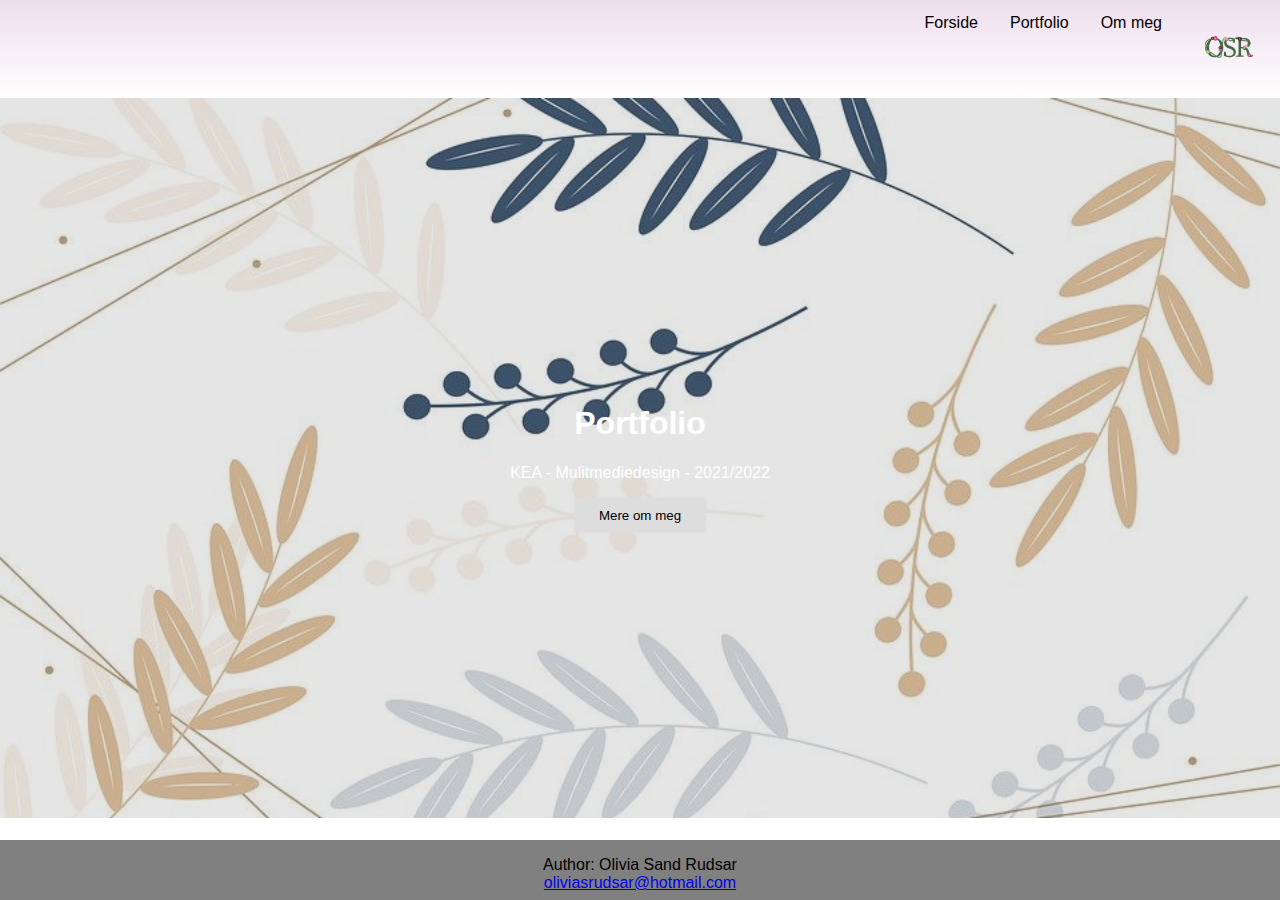
==== index.html @ 9f5771c2 "første utkast" ====
<!DOCTYPE html>
<html lang="en">
  <head>
    <meta charset="UTF-8" />
    <meta http-equiv="X-UA-Compatible" content="IE=edge" />
    <meta name="viewport" content="width=device-width, initial-scale=1.0" />
    <meta name="robots" content="noindex" />
    <link rel="stylesheet" href="style.css" />
    <title>Portfolio</title>
    <link rel="icon" type="image/x-icon" href="bilde/favicon.svg" />
  </head>
  <header>
    <div class="navbar">
      <div class="logo">
        <a href="index.html">
          <img src="bilde/Artboard 1.svg" />
        </a>
      </div>
      <a href="om_meg.html">Om meg</a>
      <div class="dropdown">
        <button class="dropbtn">Portfolio</button>
        <div class="dropdown-content">
          <a href="tema2.html">Tema 2</a>
          <a href="tema3.html">Tema 3</a>
          <a href="tema4.html">Tema 4</a>
          <a href="tema5.html">Tema 5</a>
        </div>
      </div>
      <a href="index.html">Forside</a>
    </div>
  </header>

  <body>
    <main>
      <div class="forside-image">
        <div class="forside-text">
          <h1>Portfolio</h1>
          <p>KEA - Mulitmediedesign - 2021/2022</p>
          <button onclick="window.location.href='om_meg.html';">
            Mere om meg
          </button>
        </div>
      </div>
    </main>

    <footer>
      <p>
        Author: Olivia Sand Rudsar<br />
        <a href="mailto:oliviasrudsar@hotmail.com">oliviasrudsar@hotmail.com</a>
      </p>
    </footer>

    <script src="index.js"></script>
  </body>
</html>
---- style.css ----
/* ------ Navigasjosbar ------ */

.navbar {
  overflow: hidden;
  background: linear-gradient(hsl(304, 31%, 90%), transparent);
}

.dropdown {
  float: right;
  overflow: hidden;
}

.navbar a {
  float: right;
  font-size: 16px;
  color: black;
  text-align: center;
  padding: 14px 16px;
  text-decoration: none;
}

.dropdown .dropbtn {
  font-size: 16px;
  border: none;
  outline: none;
  color: black;
  padding: 14px 16px;
  background-color: inherit;
  font-family: inherit;
  margin: 0;
}

.navbar a:hover,
.dropdown:hover .dropbtn {
  background-color: red;
}

.dropdown-content {
  display: none;
  position: absolute;
  background-color: #f9f9f9;
  min-width: 160px;
  box-shadow: 0px 8px 16px 0px rgba(0, 0, 0, 0.2);
  z-index: 1;
}

.dropdown-content a {
  float: none;
  color: black;
  padding: 12px 16px;
  text-decoration: none;
  display: block;
  text-align: left;
}

.dropdown-content a:hover {
  background-color: #ddd;
}

.dropdown:hover .dropdown-content {
  display: block;
}

.logo img {
  float: left;
  padding: 10px;
  height: 50px;
  text-align: center;
}

/* -------- GENERELT --------- */

body,
html {
  height: 100%;
  margin: 0;
  font-family: Arial, Helvetica, sans-serif;
}

img {
  max-width: 100%;
}
/* --------- FORSIDE ---------- */

.forside-image {
  background-image: linear-gradient(rgba(0, 0, 0, 0.1), rgba(0, 0, 0, 0.1)),
    url(/bilde/test-bilde.jpg);
  aspect-ratio: 16/9;
  height: 100%;
  background-position: center;
  background-repeat: no-repeat;
  background-size: cover;
  position: relative;
}

.forside-text {
  text-align: center;
  position: absolute;
  top: 50%;
  left: 50%;
  transform: translate(-50%, -50%);
  color: white;
}

.forside-text button {
  border: none;
  outline: 0;
  display: inline-block;
  padding: 10px 25px;
  color: black;
  background-color: #ddd;
  text-align: center;
  cursor: pointer;
}

.forside-text button:hover {
  background-color: #555;
  color: white;
}

/* ---------- TEMA 2 ---------- */

#first_section_2 {
  padding: 60px;
  text-align: center;
  background: lightgreen;
  color: white;
  font-size: 30px;
}

#second_section_2,
#third_section_2,
#fourth_section_2 {
  padding: 20px;
}

@media (min-width: 600px) {
  #second_section_2 .section_wrapper {
    display: grid;
    grid-column-gap: 20px;
    grid-template-columns: 1fr 1fr;
    gap: 20px;
    padding: 50px;
  }

  #third_section_2 .section_wrapper {
    display: grid;
    grid-column-gap: 20px;
    grid-template-columns: 1fr 1fr;
    gap: 20px;
    padding: 50px;
  }

  #fourth_section_2 .section_wrapper {
    display: grid;
    grid-column-gap: 20px;
    grid-template-columns: 1fr 1fr 1fr;
    gap: 20px;
    padding: 50px;
  }
}

/* ---------- TEMA 3 ----------- */

#first_section_3 {
  padding: 60px;
  text-align: center;
  background: lightgreen;
  color: white;
  font-size: 30px;
}

#second_section_3,
#third_section_3,
#fourth_section_3,
#fifth_section_3 {
  padding: 20px;
}

@media (min-width: 600px) {
  #second_section_3 .section_wrapper {
    display: grid;
    grid-column-gap: 20px;
    grid-template-columns: 1fr 1fr;
    gap: 20px;
    padding: 50px;
  }

  #third_section_3 .section_wrapper {
    display: grid;
    grid-column-gap: 20px;
    grid-template-columns: 1fr 1fr 1fr;
    gap: 20px;
    padding: 50px;
  }

  #fourth_section_3 .section_wrapper {
    display: grid;
    grid-column-gap: 20px;
    grid-template-columns: 1fr 1fr;
    gap: 20px;
    padding: 50px;
  }

  #fifth_section_3 .section_wrapper {
    display: grid;
    grid-column-gap: 20px;
    grid-template-columns: 1fr 1fr 1fr;
    gap: 20px;
    padding: 50px;
  }
}

/* ---------- Tema 4 --------- */

#first_section_4 {
  padding: 60px;
  text-align: center;
  background: lightgreen;
  color: white;
  font-size: 30px;
}

#second_section_4,
#third_section_4,
#fourth_section_4,
#fifth_section_4,
#sixth_section_4 {
  padding: 20px;
}

@media (min-width: 600px) {
  #second_section_4 .section_wrapper {
    display: grid;
    grid-column-gap: 20px;
    grid-template-columns: 1fr 1fr;
    gap: 20px;
    padding: 50px;
  }

  #third_section_4 .section_wrapper {
    display: grid;
    grid-column-gap: 20px;
    grid-template-columns: 1fr 1fr;
    gap: 20px;
    padding: 50px;
  }

  #fourth_section_4 .section_wrapper {
    display: grid;
    grid-column-gap: 20px;
    grid-template-columns: 1fr 1fr 1fr;
    gap: 20px;
    padding: 50px;
  }

  #fifth_section_4 .section_wrapper {
    display: grid;
    grid-column-gap: 20px;
    grid-template-columns: 1fr 1fr;
    gap: 20px;
    padding: 50px;
  }

  #sixth_section_4 .section_wrapper {
    display: grid;
    grid-column-gap: 20px;
    grid-template-columns: 1fr 1fr 1fr;
    gap: 20px;
    padding: 50px;
  }
}

/* --------- Tema 5 -------- */

#first_section_5 {
  padding: 60px;
  text-align: center;
  background: lightgreen;
  color: white;
  font-size: 30px;
}

#second_section_5,
#third_section_5,
#fourth_section_5,
#fifth_section_5,
#sixth_section_5,
#seventh_section,
#eight_section {
  padding: 20px;
}

@media (min-width: 600px) {
  #second_section_5 .section_wrapper {
    display: grid;
    grid-column-gap: 20px;
    grid-template-columns: 1fr 1fr;
    gap: 20px;
    padding: 50px;
  }

  #third_section {
    gap: 0;
  }

  #fourth_section_5 .section_wrapper {
    display: grid;
    grid-column-gap: 20px;
    grid-template-columns: 1fr 1fr 1fr;
    gap: 20px;
    padding: 50px;
  }

  #fifth_section_5 .section_wrapper {
    display: grid;
    grid-column-gap: 20px;
    grid-template-columns: 1fr 1fr;
    gap: 20px;
    padding: 50px;
  }

  #sixth_section_5 .section_wrapper {
    display: grid;
    grid-column-gap: 20px;
    grid-template-columns: 1fr 1fr 1fr;
    gap: 20px;
    padding: 50px;
  }

  #seventh_section_5 .section_wrapper {
    display: grid;
    grid-column-gap: 20px;
    grid-template-columns: 1fr 1fr;
    gap: 20px;
    padding: 50px;
  }

  #eight_section_5 .section_wrapper {
    display: grid;
    grid-column-gap: 20px;
    grid-template-columns: 1fr 1fr 1fr;
    gap: 20px;
    padding: 50px;
  }
}

/* ---------- Footer ---------- */

/* footer {
  position: fixed;
  left: 0;
  bottom: 0;
  width: 100%;
  background-color: black
  color: white;
  text-align: center;
} */

footer {
  position: fixed;
  bottom: 0;
  width: 100%;
  height: 60px; /* Height of the footer */
  background: grey;
  padding: 0px;
  text-align: center;
  gap: 20px;
}
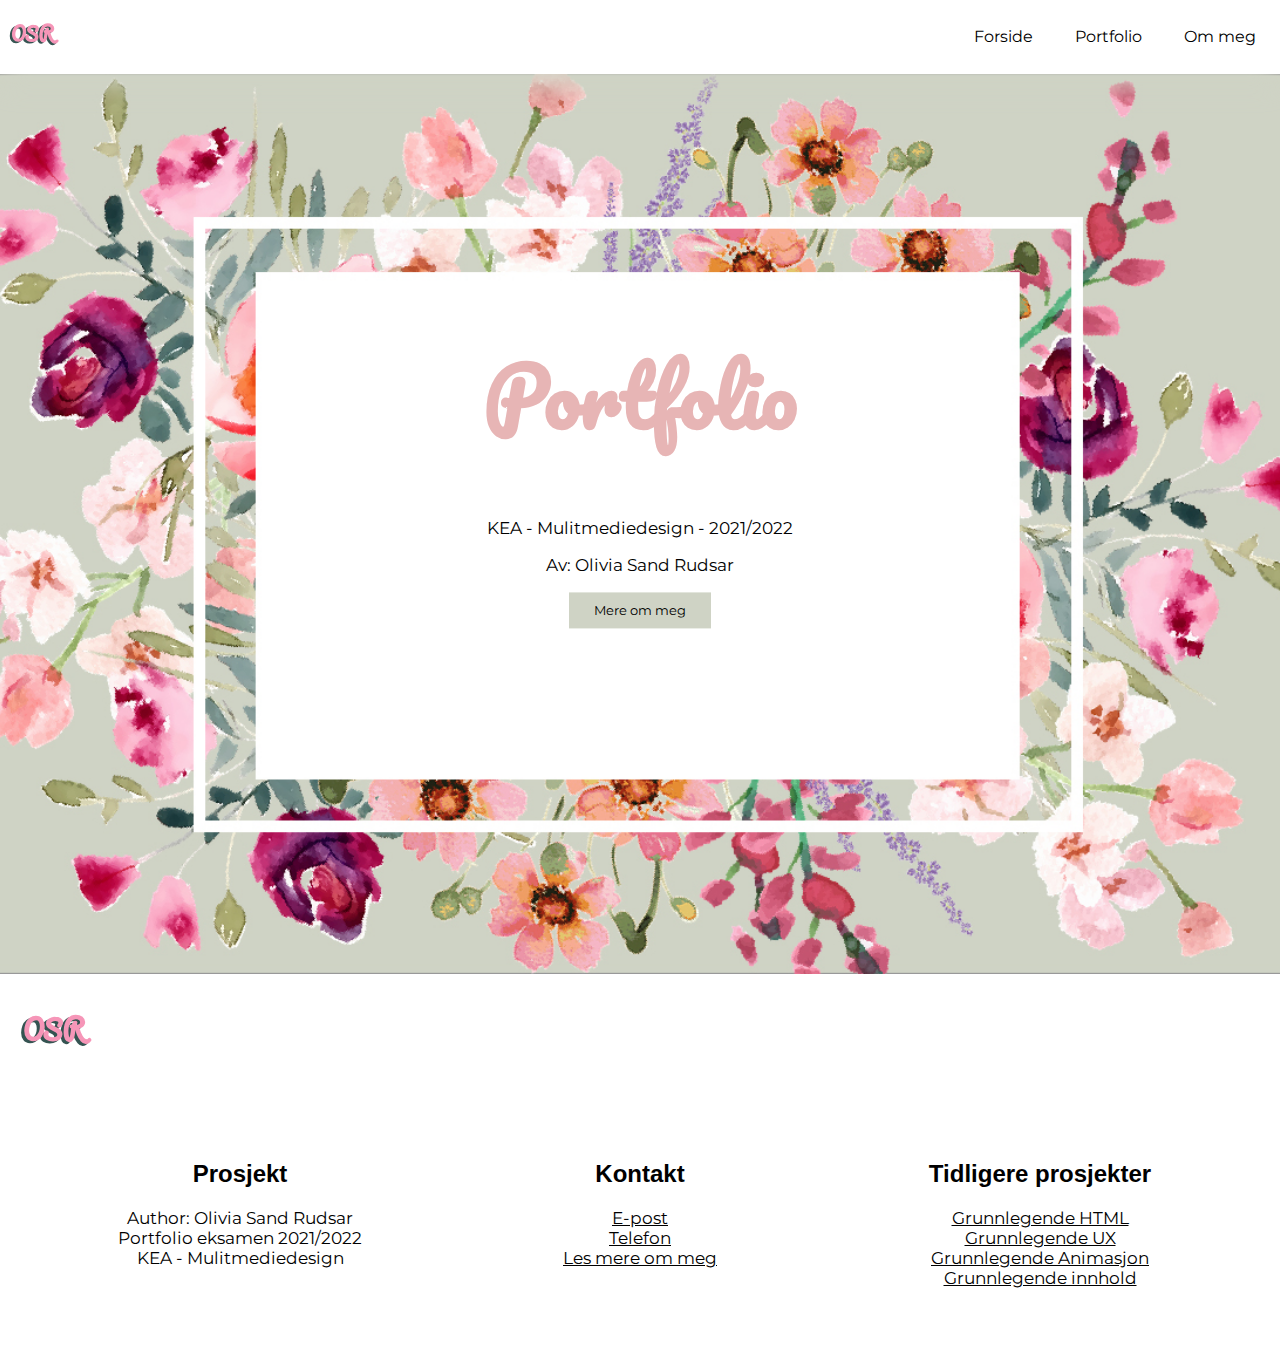
==== commit be7cb140: "portfolio del 2" ====
--- a/index.html
+++ b/index.html
@@ -6,36 +6,48 @@
     <meta name="viewport" content="width=device-width, initial-scale=1.0" />
     <meta name="robots" content="noindex" />
     <link rel="stylesheet" href="style.css" />
+    <link rel="preconnect" href="https://fonts.googleapis.com" />
+    <link rel="preconnect" href="https://fonts.gstatic.com" crossorigin />
+    <link
+      href="https://fonts.googleapis.com/css2?family=Montserrat:wght@100&family=Pacifico&display=swap"
+      rel="stylesheet"
+    />
     <title>Portfolio</title>
-    <link rel="icon" type="image/x-icon" href="bilde/favicon.svg" />
+    <link rel="icon" type="image/x-icon" href="bilde/favicon-ny-link.svg" />
   </head>
   <header>
-    <div class="navbar">
-      <div class="logo">
-        <a href="index.html">
-          <img src="bilde/Artboard 1.svg" />
-        </a>
-      </div>
-      <a href="om_meg.html">Om meg</a>
-      <div class="dropdown">
-        <button class="dropbtn">Portfolio</button>
-        <div class="dropdown-content">
-          <a href="tema2.html">Tema 2</a>
-          <a href="tema3.html">Tema 3</a>
-          <a href="tema4.html">Tema 4</a>
-          <a href="tema5.html">Tema 5</a>
+    <div class="logo">
+      <a href="index.html">
+        <div class="ikon">
+          <img src="bilde/favicon-ny-web.svg" />
         </div>
-      </div>
-      <a href="index.html">Forside</a>
+      </a>
     </div>
+
+    <nav>
+      <ul>
+        <li><a href="index.html">Forside</a></li>
+        <div class="dropdown">
+          <li><button class="dropbtn">Portfolio</button></li>
+          <div class="dropdown-content">
+            <li><a href="tema2.html">Tema 2</a></li>
+            <li><a href="tema3.html">Tema 3</a></li>
+            <li><a href="tema4.html">Tema 4</a></li>
+            <li><a href="tema5.html">Tema 5</a></li>
+          </div>
+        </div>
+        <li><a href="om_meg.html">Om meg</a></li>
+      </ul>
+    </nav>
   </header>
 
   <body>
     <main>
-      <div class="forside-image">
+      <div class="forside-wrap">
         <div class="forside-text">
           <h1>Portfolio</h1>
           <p>KEA - Mulitmediedesign - 2021/2022</p>
+          <p>Av: Olivia Sand Rudsar</p>
           <button onclick="window.location.href='om_meg.html';">
             Mere om meg
           </button>
@@ -44,10 +56,37 @@
     </main>
 
     <footer>
-      <p>
-        Author: Olivia Sand Rudsar<br />
-        <a href="mailto:oliviasrudsar@hotmail.com">oliviasrudsar@hotmail.com</a>
-      </p>
+      <div class="fav-footer">
+        <img src="bilde/favicon-ny-web.svg" alt="favicon" />
+      </div>
+
+      <div class="footer_wrapper">
+        <div class="Portfolio">
+          <h2>Prosjekt</h2>
+          <p>
+            Author: Olivia Sand Rudsar <br />
+            Portfolio eksamen 2021/2022 <br />
+            KEA - Mulitmediedesign
+          </p>
+        </div>
+        <div class="kontakt-meg">
+          <h2>Kontakt</h2>
+          <p>
+            <a href="mailto:oliviasrudsar@hotmail.com">E-post</a> <br />
+            <a href="tlf:+4747453011">Telefon</a> <br />
+            <a href="om_meg.html">Les mere om meg</a>
+          </p>
+        </div>
+        <div class="se-mere">
+          <h2>Tidligere prosjekter</h2>
+          <p>
+            <a href="tema2.html">Grunnlegende HTML</a> <br />
+            <a href="tema3.html">Grunnlegende UX</a> <br />
+            <a href="tema4.html">Grunnlegende Animasjon</a> <br />
+            <a href="tema5.html">Grunnlegende innhold</a>
+          </p>
+        </div>
+      </div>
     </footer>
 
     <script src="index.js"></script>
--- a/style.css
+++ b/style.css
@@ -1,8 +1,88 @@
+/* -------- GENERELT --------- */
+
+body,
+html {
+  height: 100%;
+  margin: 0;
+  font-family: Arial, Helvetica, sans-serif;
+  background-color: white;
+}
+
+img {
+  max-width: 100%;
+  padding: 10px;
+}
+
+html {
+  scroll-behavior: smooth;
+  scroll-padding-top: 90px;
+}
+
+/* * {
+  margin: 0;
+  padding: 0;
+  box-sizing: border-box;
+} */
+
+p {
+  font-family: "Montserrat", sans-serif;
+  letter-spacing: 0, 3px;
+  word-spacing: 0, 3px;
+  color: black;
+  padding-right: 20px;
+  padding-left: 20px;
+  font-size: 17px;
+}
+
+/* h1 {
+  font-family: "Pacifico", cursive;
+} */
+
 /* ------ Navigasjosbar ------ */
 
-.navbar {
-  overflow: hidden;
-  background: linear-gradient(hsl(304, 31%, 90%), transparent);
+header {
+  position: relative;
+  top: 0;
+  padding: 0.5rem 0.5rem;
+  gap: 10px;
+  justify-content: space-between;
+  /* overflow: hidden; */
+  /* background: linear-gradient(#f8ccd6, white); */
+  box-shadow: 0 12px 28px 0 #cfd3c5;
+  background-color: white;
+}
+
+header nav ul {
+  display: flex;
+  justify-content: space-between;
+  list-style: none;
+  margin: 0;
+  padding: 0;
+  padding-bottom: 0.4rem;
+  gap: 20px;
+  overflow-x: auto;
+  gap: 10px;
+}
+
+header li {
+  flex-shrink: 0;
+  font-family: "Montserrat", sans-serif;
+}
+
+header .logo a {
+  font-size: 1.1rem;
+}
+
+header .logo {
+  text-align: left;
+}
+
+@media (min-width: 500px) {
+  header {
+    display: flex;
+    justify-content: space-between;
+    align-items: baseline;
+  }
 }
 
 .dropdown {
@@ -10,7 +90,7 @@
   overflow: hidden;
 }
 
-.navbar a {
+header nav a {
   float: right;
   font-size: 16px;
   color: black;
@@ -30,9 +110,9 @@
   margin: 0;
 }
 
-.navbar a:hover,
+header a:hover,
 .dropdown:hover .dropbtn {
-  background-color: red;
+  background-color: #cfd3c5;
 }
 
 .dropdown-content {
@@ -63,67 +143,65 @@
 
 .logo img {
   float: left;
-  padding: 10px;
+  padding: 1px;
   height: 50px;
   text-align: center;
 }
 
-/* -------- GENERELT --------- */
-
-body,
-html {
-  height: 100%;
-  margin: 0;
-  font-family: Arial, Helvetica, sans-serif;
-}
-
-img {
-  max-width: 100%;
-}
 /* --------- FORSIDE ---------- */
 
-.forside-image {
-  background-image: linear-gradient(rgba(0, 0, 0, 0.1), rgba(0, 0, 0, 0.1)),
-    url(/bilde/test-bilde.jpg);
+.forside-wrap {
+  background-image: url(/bilde/Artboard\ 1-100.jpg);
   aspect-ratio: 16/9;
-  height: 100%;
+  /* height: 100%; */
   background-position: center;
   background-repeat: no-repeat;
   background-size: cover;
-  position: relative;
+  /* position: relative; */
+  width: 100%;
+  min-height: 100vh;
 }
 
 .forside-text {
+  z-index: 0;
   text-align: center;
   position: absolute;
   top: 50%;
   left: 50%;
   transform: translate(-50%, -50%);
-  color: white;
-}
-
-.forside-text button {
+  color: rgb(231, 181, 181);
+}
+
+.forside-text h1 {
+  font-family: "Pacifico", cursive;
+  font-size: 80px;
+}
+
+/* .forside-text */
+button {
   border: none;
   outline: 0;
   display: inline-block;
   padding: 10px 25px;
   color: black;
-  background-color: #ddd;
+  background-color: #cfd3c5;
   text-align: center;
   cursor: pointer;
-}
-
-.forside-text button:hover {
-  background-color: #555;
+  font-family: "Montserrat", sans-serif;
+}
+
+/* .forside-text  */
+button:hover {
+  background-color: #6d8783;
   color: white;
 }
 
 /* ---------- TEMA 2 ---------- */
 
 #first_section_2 {
-  padding: 60px;
-  text-align: center;
-  background: lightgreen;
+  padding: 100px;
+  text-align: center;
+  background: #6d8783;
   color: white;
   font-size: 30px;
 }
@@ -132,6 +210,18 @@
 #third_section_2,
 #fourth_section_2 {
   padding: 20px;
+  padding-left: 50px;
+  padding-right: 50px;
+}
+
+.knapp {
+  padding: 20px;
+  text-align: center;
+}
+
+#fourth_section_2 {
+  padding: 40px;
+  background: #6d8783;
 }
 
 @media (min-width: 600px) {
@@ -154,7 +244,7 @@
   #fourth_section_2 .section_wrapper {
     display: grid;
     grid-column-gap: 20px;
-    grid-template-columns: 1fr 1fr 1fr;
+    grid-template-columns: 1fr 1fr;
     gap: 20px;
     padding: 50px;
   }
@@ -163,9 +253,32 @@
 /* ---------- TEMA 3 ----------- */
 
 #first_section_3 {
-  padding: 60px;
-  text-align: center;
-  background: lightgreen;
+  padding: 100px;
+  text-align: center;
+  background: #99a8a4;
+  color: white;
+  font-size: 30px;
+}
+
+#ekstra_section_3 {
+  padding: 150px;
+  text-align: center;
+  color: black;
+  font-size: 25px;
+}
+
+#third_section_3 {
+  padding: 70px;
+  text-align: center;
+  background: #6d8783;
+  color: white;
+  font-size: 30px;
+}
+
+#fifth_section_3 {
+  padding: 70px;
+  text-align: center;
+  background: #6d8783;
   color: white;
   font-size: 30px;
 }
@@ -175,6 +288,8 @@
 #fourth_section_3,
 #fifth_section_3 {
   padding: 20px;
+  padding-left: 50px;
+  padding-right: 50px;
 }
 
 @media (min-width: 600px) {
@@ -189,34 +304,47 @@
   #third_section_3 .section_wrapper {
     display: grid;
     grid-column-gap: 20px;
+    grid-template-columns: 1fr 1fr;
+    gap: 20px;
+    padding: 40px;
+  }
+
+  #third_section_3 img {
+    width: 80%;
+  }
+
+  #fourth_section_3 .section_wrapper {
+    display: grid;
+    grid-column-gap: 20px;
+    grid-template-columns: 1fr 1fr;
+    gap: 20px;
+    padding: 50px;
+  }
+
+  #fifth_section_3 .section_wrapper {
+    display: grid;
+    grid-column-gap: 20px;
     grid-template-columns: 1fr 1fr 1fr;
     gap: 20px;
     padding: 50px;
   }
-
-  #fourth_section_3 .section_wrapper {
-    display: grid;
-    grid-column-gap: 20px;
-    grid-template-columns: 1fr 1fr;
-    gap: 20px;
-    padding: 50px;
-  }
-
-  #fifth_section_3 .section_wrapper {
-    display: grid;
-    grid-column-gap: 20px;
-    grid-template-columns: 1fr 1fr 1fr;
-    gap: 20px;
-    padding: 50px;
-  }
 }
 
 /* ---------- Tema 4 --------- */
 
 #first_section_4 {
-  padding: 60px;
-  text-align: center;
-  background: lightgreen;
+  padding: 100px;
+  text-align: center;
+  background: #e3999d;
+  color: white;
+  font-size: 30px;
+}
+
+/* #fourth_section_4, */
+#sixth_section_4 {
+  padding: 100px;
+  text-align: center;
+  background: #e3999d;
   color: white;
   font-size: 30px;
 }
@@ -227,6 +355,8 @@
 #fifth_section_4,
 #sixth_section_4 {
   padding: 20px;
+  padding-left: 50px;
+  padding-right: 50px;
 }
 
 @media (min-width: 600px) {
@@ -265,7 +395,7 @@
   #sixth_section_4 .section_wrapper {
     display: grid;
     grid-column-gap: 20px;
-    grid-template-columns: 1fr 1fr 1fr;
+    grid-template-columns: 1fr 1fr;
     gap: 20px;
     padding: 50px;
   }
@@ -274,9 +404,17 @@
 /* --------- Tema 5 -------- */
 
 #first_section_5 {
-  padding: 60px;
-  text-align: center;
-  background: lightgreen;
+  padding: 100px;
+  text-align: center;
+  background: #528671;
+  color: white;
+  font-size: 30px;
+}
+
+#sixth_section_5 {
+  padding: 70px;
+  text-align: center;
+  background: #528671;
   color: white;
   font-size: 30px;
 }
@@ -289,6 +427,8 @@
 #seventh_section,
 #eight_section {
   padding: 20px;
+  padding-left: 50px;
+  padding-right: 50px;
 }
 
 @media (min-width: 600px) {
@@ -300,8 +440,11 @@
     padding: 50px;
   }
 
-  #third_section {
-    gap: 0;
+  #third_section_5 .section_wrapper iframe {
+    width: 70%;
+    height: auto;
+    padding-left: 170px;
+    aspect-ratio: 16 / 9;
   }
 
   #fourth_section_5 .section_wrapper {
@@ -319,27 +462,49 @@
     gap: 20px;
     padding: 50px;
   }
+  /* #fifth_section_5 .col_overskrift {
+    text-align: center;
+  } */
 
   #sixth_section_5 .section_wrapper {
     display: grid;
     grid-column-gap: 20px;
+    grid-template-columns: 1fr 1fr;
+    gap: 40px;
+    padding: 50px;
+  }
+
+  #sixth_section_5 .section_wrapper .bilde1 {
+    gap: 20px;
+    padding: 20px;
+  }
+
+  #sixth_section_5 .section_wrapper .vinhanen,
+  .redesign {
+    text-align: center;
+  }
+
+  #seventh_section_5 .section_wrapper {
+    display: grid;
+    grid-column-gap: 20px;
+    grid-template-columns: 1fr 1fr;
+    gap: 20px;
+    padding: 50px;
+  }
+
+  #seventh_section_5 .section_wrapper .col_bilde {
+    display: grid;
+    grid-column-gap: 20px;
     grid-template-columns: 1fr 1fr 1fr;
-    gap: 20px;
-    padding: 50px;
-  }
-
-  #seventh_section_5 .section_wrapper {
-    display: grid;
-    grid-column-gap: 20px;
-    grid-template-columns: 1fr 1fr;
-    gap: 20px;
-    padding: 50px;
+    gap: 10px;
+    padding: 20px;
+    text-align: center;
   }
 
   #eight_section_5 .section_wrapper {
     display: grid;
     grid-column-gap: 20px;
-    grid-template-columns: 1fr 1fr 1fr;
+    grid-template-columns: 1fr 1fr;
     gap: 20px;
     padding: 50px;
   }
@@ -347,23 +512,36 @@
 
 /* ---------- Footer ---------- */
 
-/* footer {
-  position: fixed;
-  left: 0;
+footer {
+  text-align: center;
   bottom: 0;
   width: 100%;
-  background-color: black
-  color: white;
-  text-align: center;
-} */
-
-footer {
-  position: fixed;
-  bottom: 0;
-  width: 100%;
-  height: 60px; /* Height of the footer */
-  background: grey;
-  padding: 0px;
-  text-align: center;
+  height: 20px; /* Height of the footer */
+  background: white;
   gap: 20px;
 }
+
+footer img {
+  width: 20%;
+  padding: 20px;
+}
+
+footer a {
+  color: black;
+}
+
+@media (min-width: 600px) {
+  .footer_wrapper {
+    display: grid;
+    grid-column-gap: 20px;
+    grid-template-columns: 1fr 1fr 1fr;
+    gap: 20px;
+    padding: 50px;
+    text-align: center;
+  }
+
+  .fav-footer {
+    text-align: left;
+    width: 28%;
+  }
+}
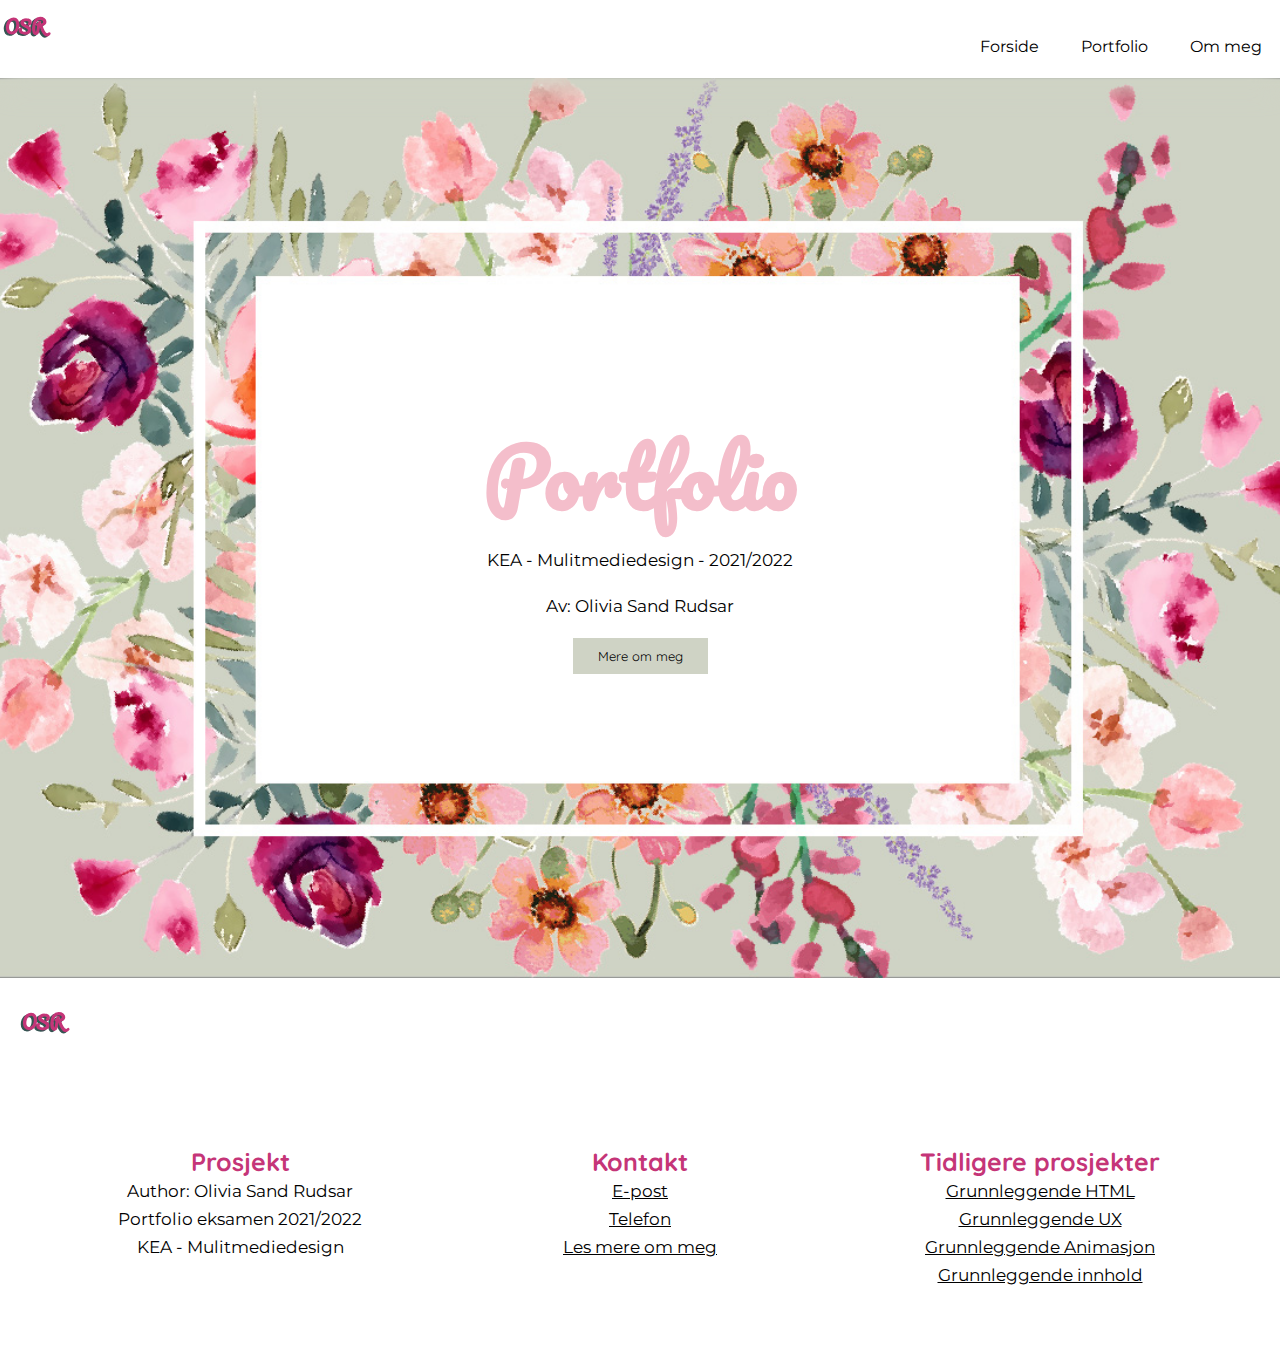
==== commit 6b35b1b8: "ferdig portfolie" ====
--- a/index.html
+++ b/index.html
@@ -9,45 +9,50 @@
     <link rel="preconnect" href="https://fonts.googleapis.com" />
     <link rel="preconnect" href="https://fonts.gstatic.com" crossorigin />
     <link
-      href="https://fonts.googleapis.com/css2?family=Montserrat:wght@100&family=Pacifico&display=swap"
+      href="https://fonts.googleapis.com/css2?family=Montserrat:wght@200&family=Pacifico&family=Quicksand:wght@500&display=swap"
       rel="stylesheet"
     />
     <title>Portfolio</title>
     <link rel="icon" type="image/x-icon" href="bilde/favicon-ny-link.svg" />
   </head>
-  <header>
-    <div class="logo">
-      <a href="index.html">
-        <div class="ikon">
-          <img src="bilde/favicon-ny-web.svg" />
-        </div>
-      </a>
-    </div>
-
-    <nav>
-      <ul>
-        <li><a href="index.html">Forside</a></li>
-        <div class="dropdown">
-          <li><button class="dropbtn">Portfolio</button></li>
-          <div class="dropdown-content">
-            <li><a href="tema2.html">Tema 2</a></li>
-            <li><a href="tema3.html">Tema 3</a></li>
-            <li><a href="tema4.html">Tema 4</a></li>
-            <li><a href="tema5.html">Tema 5</a></li>
-          </div>
-        </div>
-        <li><a href="om_meg.html">Om meg</a></li>
-      </ul>
-    </nav>
-  </header>
 
   <body>
+    <header class="banner">
+      <div class="logo">
+        <a href="index.html">
+          <div class="ikon">
+            <img src="bilde/favicon-ny-web.svg" alt="favicon" />
+          </div>
+        </a>
+      </div>
+
+      <button class="toggle-btn">Menu</button>
+
+      <nav>
+        <div class="ul">
+          <a href="index.html">Forside</a>
+          <div class="dropdown">
+            <button class="dropbtn">Portfolio</button>
+            <div class="dropdown-content">
+              <a href="tema2.html">Tema 2</a>
+              <a href="tema3.html">Tema 3</a>
+              <a href="tema4.html">Tema 4</a>
+              <a href="tema5.html">Tema 5</a>
+            </div>
+          </div>
+          <a href="om_meg.html">Om meg</a>
+        </div>
+      </nav>
+    </header>
+
     <main>
       <div class="forside-wrap">
         <div class="forside-text">
           <h1>Portfolio</h1>
           <p>KEA - Mulitmediedesign - 2021/2022</p>
+          <br />
           <p>Av: Olivia Sand Rudsar</p>
+          <br />
           <button onclick="window.location.href='om_meg.html';">
             Mere om meg
           </button>
@@ -57,7 +62,9 @@
 
     <footer>
       <div class="fav-footer">
-        <img src="bilde/favicon-ny-web.svg" alt="favicon" />
+        <a href="index.html">
+          <img src="bilde/favicon-ny-web.svg" alt="favicon" />
+        </a>
       </div>
 
       <div class="footer_wrapper">
@@ -80,10 +87,10 @@
         <div class="se-mere">
           <h2>Tidligere prosjekter</h2>
           <p>
-            <a href="tema2.html">Grunnlegende HTML</a> <br />
-            <a href="tema3.html">Grunnlegende UX</a> <br />
-            <a href="tema4.html">Grunnlegende Animasjon</a> <br />
-            <a href="tema5.html">Grunnlegende innhold</a>
+            <a href="tema2.html">Grunnleggende HTML</a> <br />
+            <a href="tema3.html">Grunnleggende UX</a> <br />
+            <a href="tema4.html">Grunnleggende Animasjon</a> <br />
+            <a href="tema5.html">Grunnleggende innhold</a>
           </p>
         </div>
       </div>
--- a/style.css
+++ b/style.css
@@ -18,27 +18,122 @@
   scroll-padding-top: 90px;
 }
 
-/* * {
+* {
   margin: 0;
   padding: 0;
   box-sizing: border-box;
-} */
+}
 
 p {
   font-family: "Montserrat", sans-serif;
-  letter-spacing: 0, 3px;
-  word-spacing: 0, 3px;
+  line-height: 28px;
   color: black;
   padding-right: 20px;
   padding-left: 20px;
-  font-size: 17px;
-}
-
-/* h1 {
-  font-family: "Pacifico", cursive;
-} */
+  font-size: 1.063rem;
+}
+
+h1 {
+  font-family: "Quicksand", sans-serif;
+  font-size: 3.75rem;
+  color: #eff2e4;
+}
+
+h2 {
+  font-family: "Quicksand", sans-serif;
+  font-size: 1.688rem;
+  color: #1f3d3f;
+}
+
+footer h2 {
+  font-family: "Quicksand", sans-serif;
+  font-size: 1.563rem;
+  color: #c53578;
+}
+
+h3 {
+  font-family: "Quicksand", sans-serif;
+  font-size: 1.375rem;
+  color: #1f3d3f;
+}
+
+h4 {
+  font-family: "Quicksand", sans-serif;
+  font-size: 27px;
+  color: #fdf3f1;
+}
+
+h5 {
+  font-family: "Montserrat", sans-serif;
+  font-size: 1.688rem;
+  line-height: 32px;
+  color: #c53578;
+}
+
+h6 {
+  font-family: "Montserrat", sans-serif, cursive;
+  font-size: 1rem;
+  line-height: 32px;
+  color: #c53578;
+}
+
+.hovedoverskrift,
+.underoverskrift {
+  padding-left: 20px;
+  padding-right: 20px;
+}
+
+.col_text01 p {
+  color: white;
+}
 
 /* ------ Navigasjosbar ------ */
+
+/* burgermenu */
+.banner {
+  padding: 0.1rem;
+  display: flex;
+  flex-wrap: wrap;
+  justify-content: space-between;
+}
+
+.toggle-btn {
+  display: none;
+}
+
+@media (max-width: 750px) {
+  .toggle-btn {
+    background: transparent;
+    border: none;
+    display: block;
+    /* min-width: 44px; */
+    height: 44px;
+    font-size: 1.1rem;
+    cursor: pointer;
+    padding-right: 2.8rem;
+    font-family: "Montserrat", sans-serif;
+  }
+
+  nav {
+    display: none;
+  }
+
+  nav.shown {
+    border-top: 1px solid #000;
+    padding-top: 1rem;
+    display: flex;
+    flex: 1 1 100%;
+    flex-flow: column;
+    text-align: left;
+  }
+
+  nav .ul {
+    display: flex;
+    flex-flow: column;
+  }
+}
+
+/* -------------------------- */
 
 header {
   position: relative;
@@ -46,14 +141,13 @@
   padding: 0.5rem 0.5rem;
   gap: 10px;
   justify-content: space-between;
-  /* overflow: hidden; */
-  /* background: linear-gradient(#f8ccd6, white); */
   box-shadow: 0 12px 28px 0 #cfd3c5;
   background-color: white;
 }
 
-header nav ul {
+header nav .ul {
   display: flex;
+  flex-flow: wrap;
   justify-content: space-between;
   list-style: none;
   margin: 0;
@@ -64,20 +158,12 @@
   gap: 10px;
 }
 
-header li {
+header a/* li  */ {
   flex-shrink: 0;
   font-family: "Montserrat", sans-serif;
 }
 
-header .logo a {
-  font-size: 1.1rem;
-}
-
-header .logo {
-  text-align: left;
-}
-
-@media (min-width: 500px) {
+@media (min-width: 750px) {
   header {
     display: flex;
     justify-content: space-between;
@@ -92,7 +178,7 @@
 
 header nav a {
   float: right;
-  font-size: 16px;
+  font-size: 1rem;
   color: black;
   text-align: center;
   padding: 14px 16px;
@@ -100,7 +186,7 @@
 }
 
 .dropdown .dropbtn {
-  font-size: 16px;
+  font-size: 1rem;
   border: none;
   outline: none;
   color: black;
@@ -108,6 +194,7 @@
   background-color: inherit;
   font-family: inherit;
   margin: 0;
+  font-family: "Montserrat", sans-serif;
 }
 
 header a:hover,
@@ -134,7 +221,7 @@
 }
 
 .dropdown-content a:hover {
-  background-color: #ddd;
+  background-color: lightgrey;
 }
 
 .dropdown:hover .dropdown-content {
@@ -151,13 +238,11 @@
 /* --------- FORSIDE ---------- */
 
 .forside-wrap {
-  background-image: url(/bilde/Artboard\ 1-100.jpg);
+  background-image: url("bilde/splash-ny-80.jpg");
   aspect-ratio: 16/9;
-  /* height: 100%; */
   background-position: center;
   background-repeat: no-repeat;
   background-size: cover;
-  /* position: relative; */
   width: 100%;
   min-height: 100vh;
 }
@@ -166,15 +251,15 @@
   z-index: 0;
   text-align: center;
   position: absolute;
-  top: 50%;
+  top: 60%;
   left: 50%;
   transform: translate(-50%, -50%);
-  color: rgb(231, 181, 181);
 }
 
 .forside-text h1 {
   font-family: "Pacifico", cursive;
-  font-size: 80px;
+  font-size: 5rem;
+  color: #f4becb;
 }
 
 /* .forside-text */
@@ -187,7 +272,8 @@
   background-color: #cfd3c5;
   text-align: center;
   cursor: pointer;
-  font-family: "Montserrat", sans-serif;
+  font-family: "Quicksand", sans-serif;
+  font-size: 0.813rem;
 }
 
 /* .forside-text  */
@@ -196,6 +282,75 @@
   color: white;
 }
 
+/* ---------- OM MEG ---------- */
+
+#first_section_0 {
+  padding: 100px;
+  text-align: center;
+  background: #6d8783;
+  color: white;
+  font-size: 1.875rem;
+}
+
+#second_section_0 img {
+  width: 100%;
+  padding-left: 32px;
+}
+
+#third_section_0 {
+  padding: 100px;
+  text-align: left;
+  background: #6d8783;
+  color: white;
+}
+
+.col_text01 {
+  padding-top: 30px;
+  padding-bottom: 30px;
+}
+
+#second_section_0,
+#third_section_0 {
+  padding: 20px;
+  padding-left: 20px;
+  padding-right: 20px;
+}
+
+#second_section_0 .section_wrapper h2 {
+  text-align: center;
+}
+
+#second_section_0 .section_wrapper h3 {
+  text-align: center;
+}
+
+.linje {
+  width: 100%;
+  padding-left: 10px;
+  text-align: center;
+  border-bottom: 1px solid #000;
+  line-height: 0.1em;
+  margin: 10px 0 20px;
+}
+
+@media (min-width: 750px) {
+  #second_section_0 .section_wrapper {
+    display: grid;
+    grid-column-gap: 20px;
+    grid-template-columns: 1fr 1fr;
+    gap: 20px;
+    padding: 50px;
+  }
+
+  #third_section_0 .section_wrapper {
+    display: grid;
+    grid-column-gap: 20px;
+    grid-template-columns: 1fr 1fr 1fr;
+    gap: 20px;
+    padding: 50px;
+  }
+}
+
 /* ---------- TEMA 2 ---------- */
 
 #first_section_2 {
@@ -203,15 +358,15 @@
   text-align: center;
   background: #6d8783;
   color: white;
-  font-size: 30px;
+  font-size: 1.875rem;
 }
 
 #second_section_2,
 #third_section_2,
 #fourth_section_2 {
   padding: 20px;
-  padding-left: 50px;
-  padding-right: 50px;
+  padding-left: 20px;
+  padding-right: 20px;
 }
 
 .knapp {
@@ -224,7 +379,11 @@
   background: #6d8783;
 }
 
-@media (min-width: 600px) {
+@media (min-width: 750px) {
+  .hovedoverskrift {
+    padding-left: 55px;
+  }
+
   #second_section_2 .section_wrapper {
     display: grid;
     grid-column-gap: 20px;
@@ -255,16 +414,15 @@
 #first_section_3 {
   padding: 100px;
   text-align: center;
-  background: #99a8a4;
-  color: white;
-  font-size: 30px;
+  background: #6d8783;
+  color: white;
+  font-size: 1.875rem;
 }
 
 #ekstra_section_3 {
-  padding: 150px;
-  text-align: center;
-  color: black;
-  font-size: 25px;
+  padding: 60px;
+  text-align: center;
+  font-size: 1.563rem;
 }
 
 #third_section_3 {
@@ -272,7 +430,7 @@
   text-align: center;
   background: #6d8783;
   color: white;
-  font-size: 30px;
+  font-size: 1.875rem;
 }
 
 #fifth_section_3 {
@@ -280,7 +438,7 @@
   text-align: center;
   background: #6d8783;
   color: white;
-  font-size: 30px;
+  font-size: 1.875rem;
 }
 
 #second_section_3,
@@ -288,11 +446,11 @@
 #fourth_section_3,
 #fifth_section_3 {
   padding: 20px;
-  padding-left: 50px;
-  padding-right: 50px;
-}
-
-@media (min-width: 600px) {
+  padding-left: 20px;
+  padding-right: 20px;
+}
+
+@media (min-width: 750px) {
   #second_section_3 .section_wrapper {
     display: grid;
     grid-column-gap: 20px;
@@ -313,6 +471,16 @@
     width: 80%;
   }
 
+  .eksempel2 {
+    padding-top: 110px;
+  }
+
+  #ekstra_section_3 {
+    padding: 150px;
+    text-align: center;
+    font-size: 1.563rem;
+  }
+
   #fourth_section_3 .section_wrapper {
     display: grid;
     grid-column-gap: 20px;
@@ -335,18 +503,24 @@
 #first_section_4 {
   padding: 100px;
   text-align: center;
-  background: #e3999d;
-  color: white;
-  font-size: 30px;
+  background: #6d8783;
+  color: white;
+  font-size: 1.875rem;
+}
+
+#fourth_section_4 img {
+  width: 400px;
+  height: 300px;
+  object-fit: cover;
 }
 
 /* #fourth_section_4, */
 #sixth_section_4 {
   padding: 100px;
   text-align: center;
-  background: #e3999d;
-  color: white;
-  font-size: 30px;
+  background: #6d8783;
+  color: white;
+  font-size: 1.875rem;
 }
 
 #second_section_4,
@@ -355,11 +529,11 @@
 #fifth_section_4,
 #sixth_section_4 {
   padding: 20px;
-  padding-left: 50px;
-  padding-right: 50px;
-}
-
-@media (min-width: 600px) {
+  padding-left: 20px;
+  padding-right: 20px;
+}
+
+@media (min-width: 750px) {
   #second_section_4 .section_wrapper {
     display: grid;
     grid-column-gap: 20px;
@@ -406,17 +580,44 @@
 #first_section_5 {
   padding: 100px;
   text-align: center;
-  background: #528671;
-  color: white;
-  font-size: 30px;
+  background: #6d8783;
+  color: white;
+  font-size: 1.875rem;
+}
+
+#third_section_5 .section_wrapper video {
+  width: 100%;
+  height: auto;
 }
 
 #sixth_section_5 {
   padding: 70px;
   text-align: center;
-  background: #528671;
-  color: white;
-  font-size: 30px;
+  background: #6d8783;
+  color: white;
+}
+
+#fourth_section_5 img {
+  width: 400px;
+  height: 600px;
+  object-fit: cover;
+}
+
+#seventh_section_5 .col_bilde {
+  display: grid;
+  grid-column-gap: 20px;
+  grid-template-columns: 1fr 1fr;
+  gap: 20px;
+  padding: 50px;
+  object-fit: cover;
+  text-align: center;
+}
+
+#eight_section_5 {
+  padding: 40px;
+  text-align: center;
+  background: #6d8783;
+  color: white;
 }
 
 #second_section_5,
@@ -424,14 +625,14 @@
 #fourth_section_5,
 #fifth_section_5,
 #sixth_section_5,
-#seventh_section,
-#eight_section {
+#seventh_section_5,
+#eight_section_5 {
   padding: 20px;
-  padding-left: 50px;
-  padding-right: 50px;
-}
-
-@media (min-width: 600px) {
+  padding-left: 20px;
+  padding-right: 20px;
+}
+
+@media (min-width: 750px) {
   #second_section_5 .section_wrapper {
     display: grid;
     grid-column-gap: 20px;
@@ -440,11 +641,11 @@
     padding: 50px;
   }
 
-  #third_section_5 .section_wrapper iframe {
-    width: 70%;
+  #third_section_5 .section_wrapper video {
+    width: 100%;
     height: auto;
-    padding-left: 170px;
-    aspect-ratio: 16 / 9;
+    gap: 20px;
+    padding: 50px;
   }
 
   #fourth_section_5 .section_wrapper {
@@ -462,9 +663,6 @@
     gap: 20px;
     padding: 50px;
   }
-  /* #fifth_section_5 .col_overskrift {
-    text-align: center;
-  } */
 
   #sixth_section_5 .section_wrapper {
     display: grid;
@@ -495,7 +693,7 @@
   #seventh_section_5 .section_wrapper .col_bilde {
     display: grid;
     grid-column-gap: 20px;
-    grid-template-columns: 1fr 1fr 1fr;
+    grid-template-columns: 1fr 1fr;
     gap: 10px;
     padding: 20px;
     text-align: center;
@@ -505,8 +703,8 @@
     display: grid;
     grid-column-gap: 20px;
     grid-template-columns: 1fr 1fr;
-    gap: 20px;
-    padding: 50px;
+    padding: 20px;
+    text-align: center;
   }
 }
 
@@ -521,8 +719,14 @@
   gap: 20px;
 }
 
+.se-mere,
+.kontakt-meg,
+.Portfolio {
+  padding: 25px;
+}
+
 footer img {
-  width: 20%;
+  width: 25%;
   padding: 20px;
 }
 
@@ -530,7 +734,7 @@
   color: black;
 }
 
-@media (min-width: 600px) {
+@media (min-width: 750px) {
   .footer_wrapper {
     display: grid;
     grid-column-gap: 20px;
